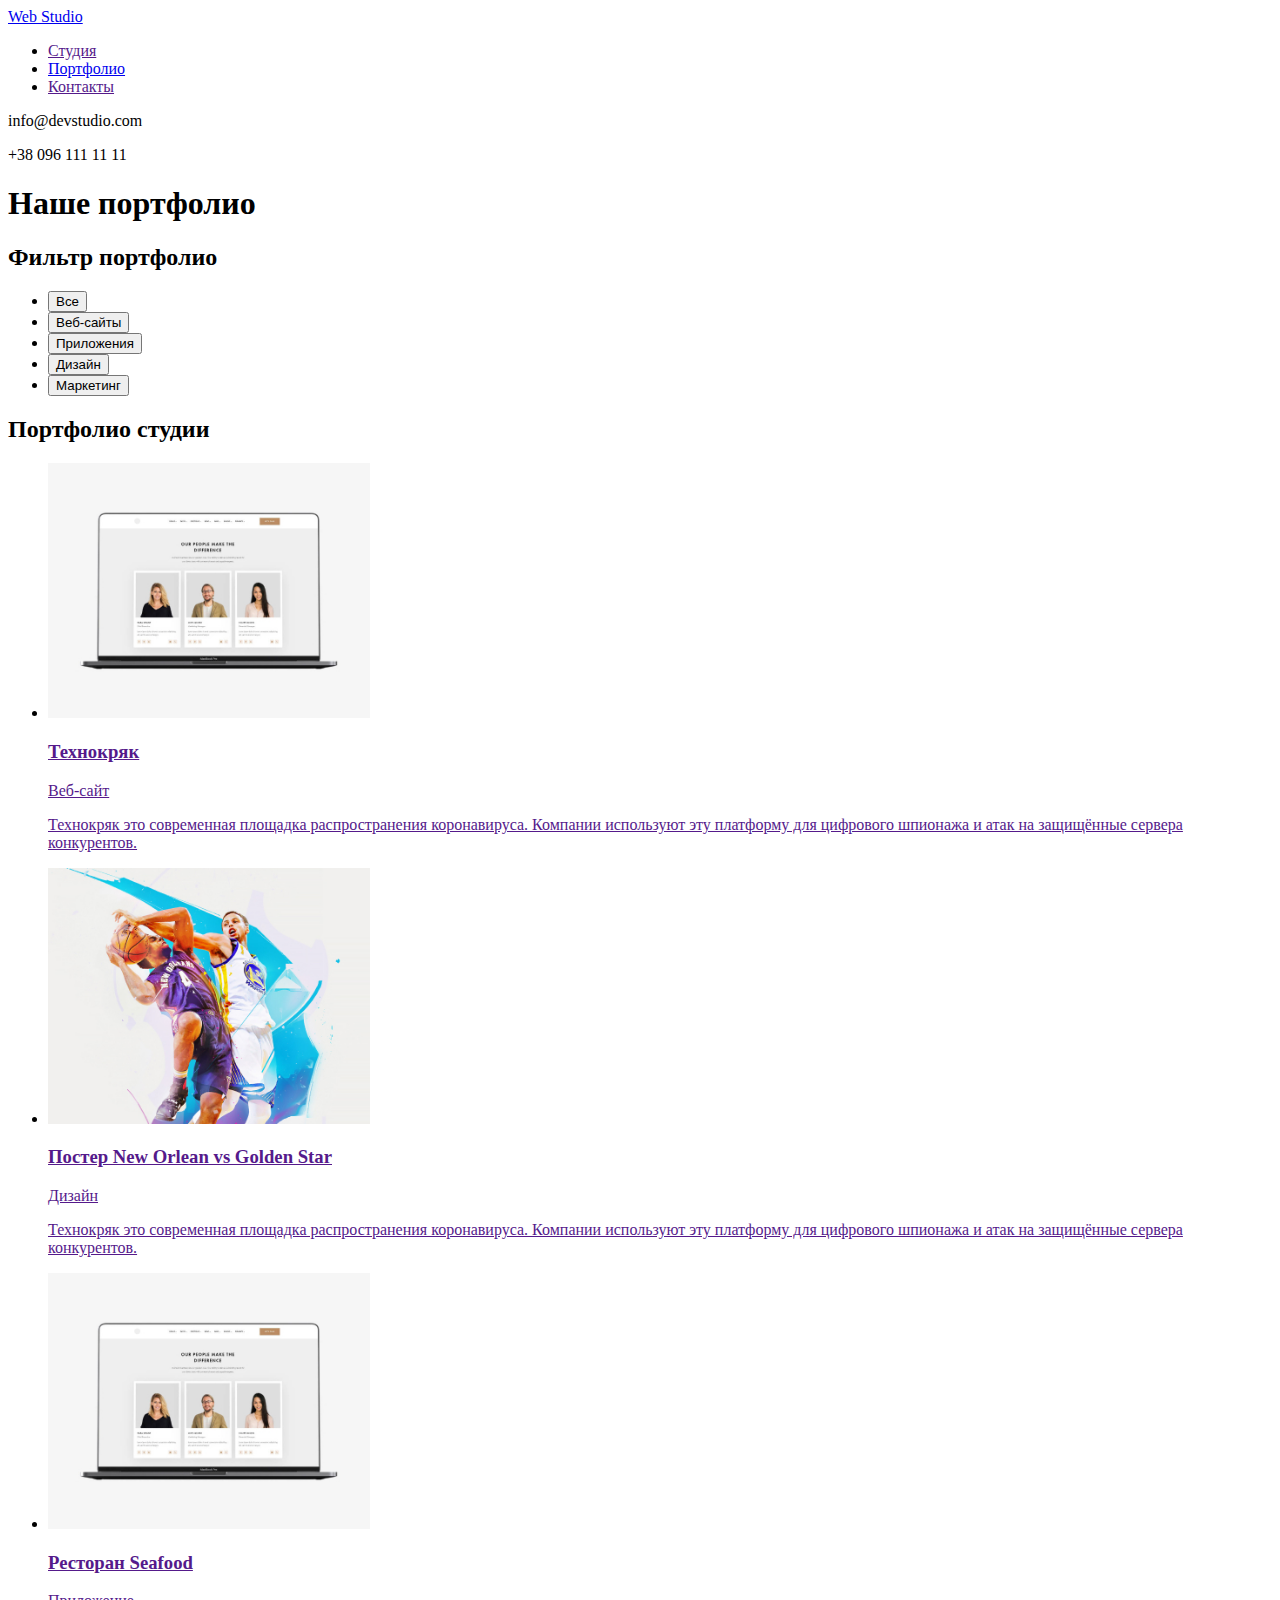
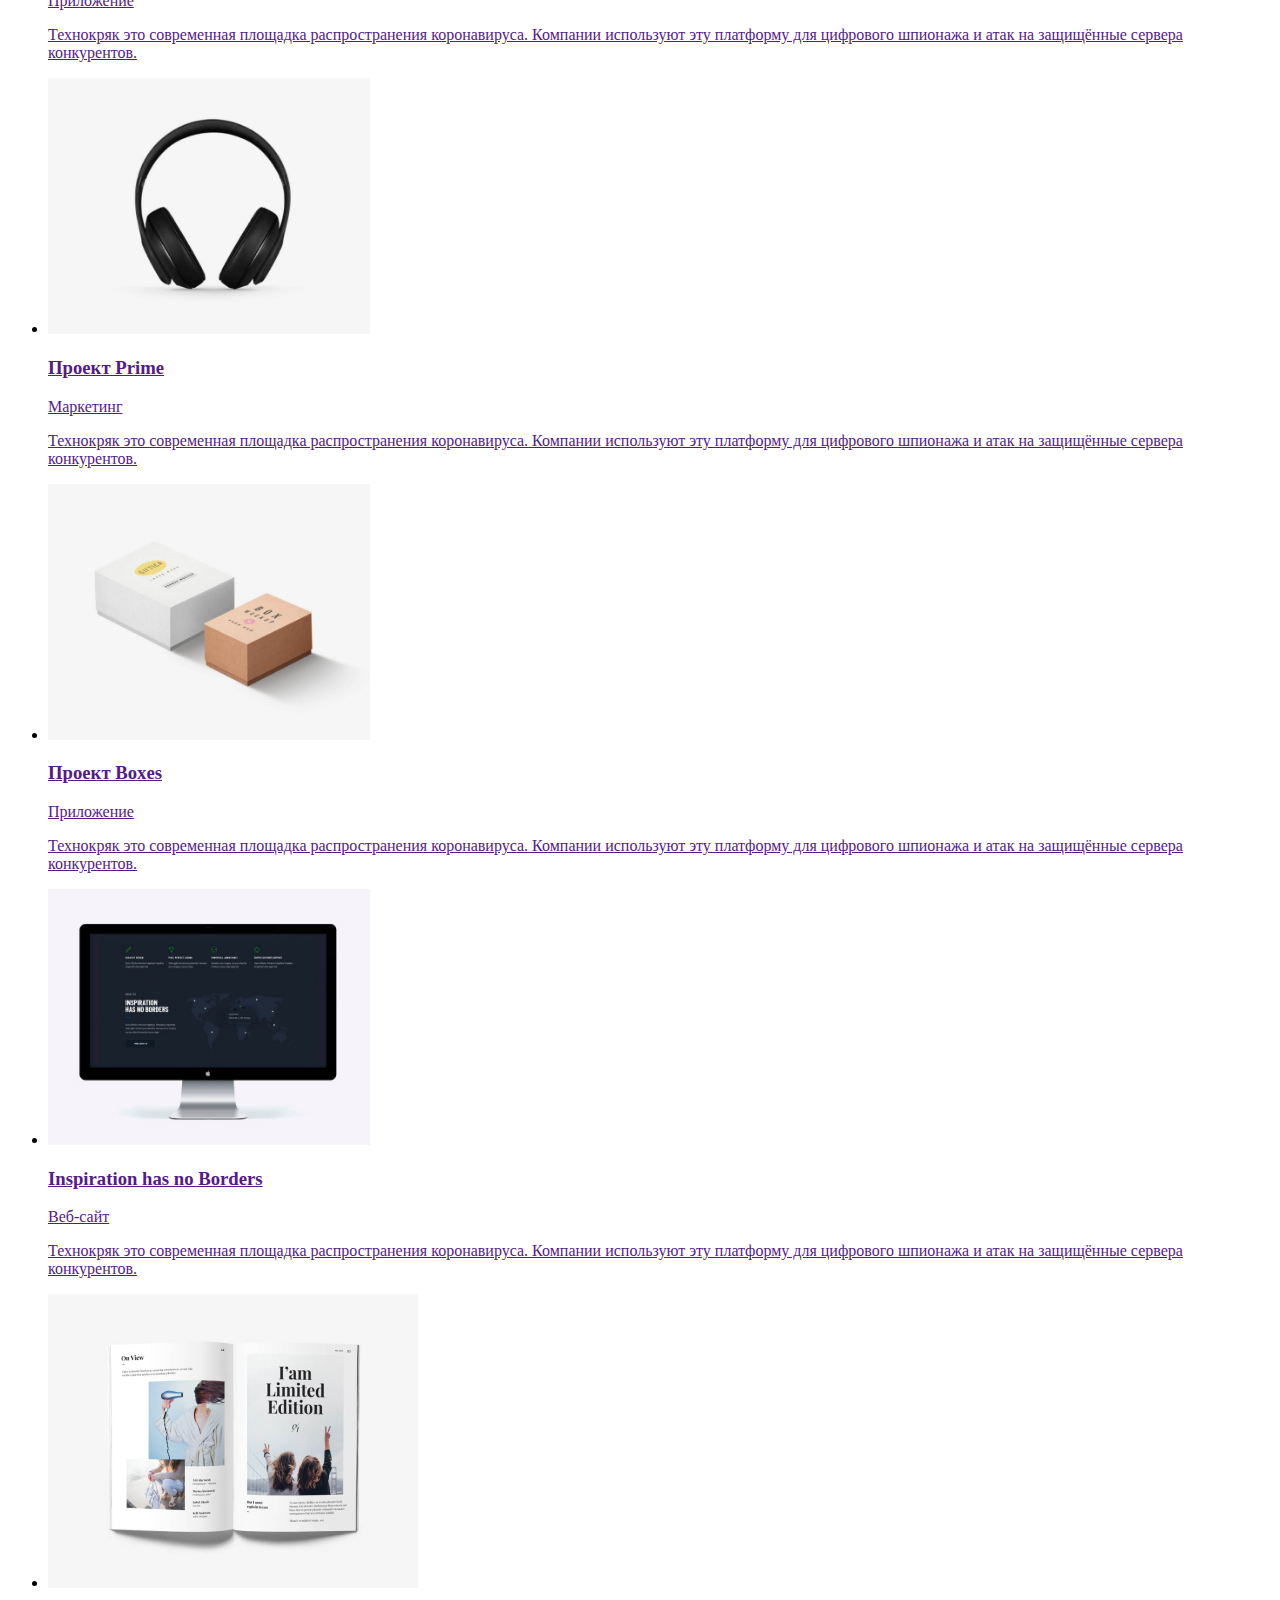
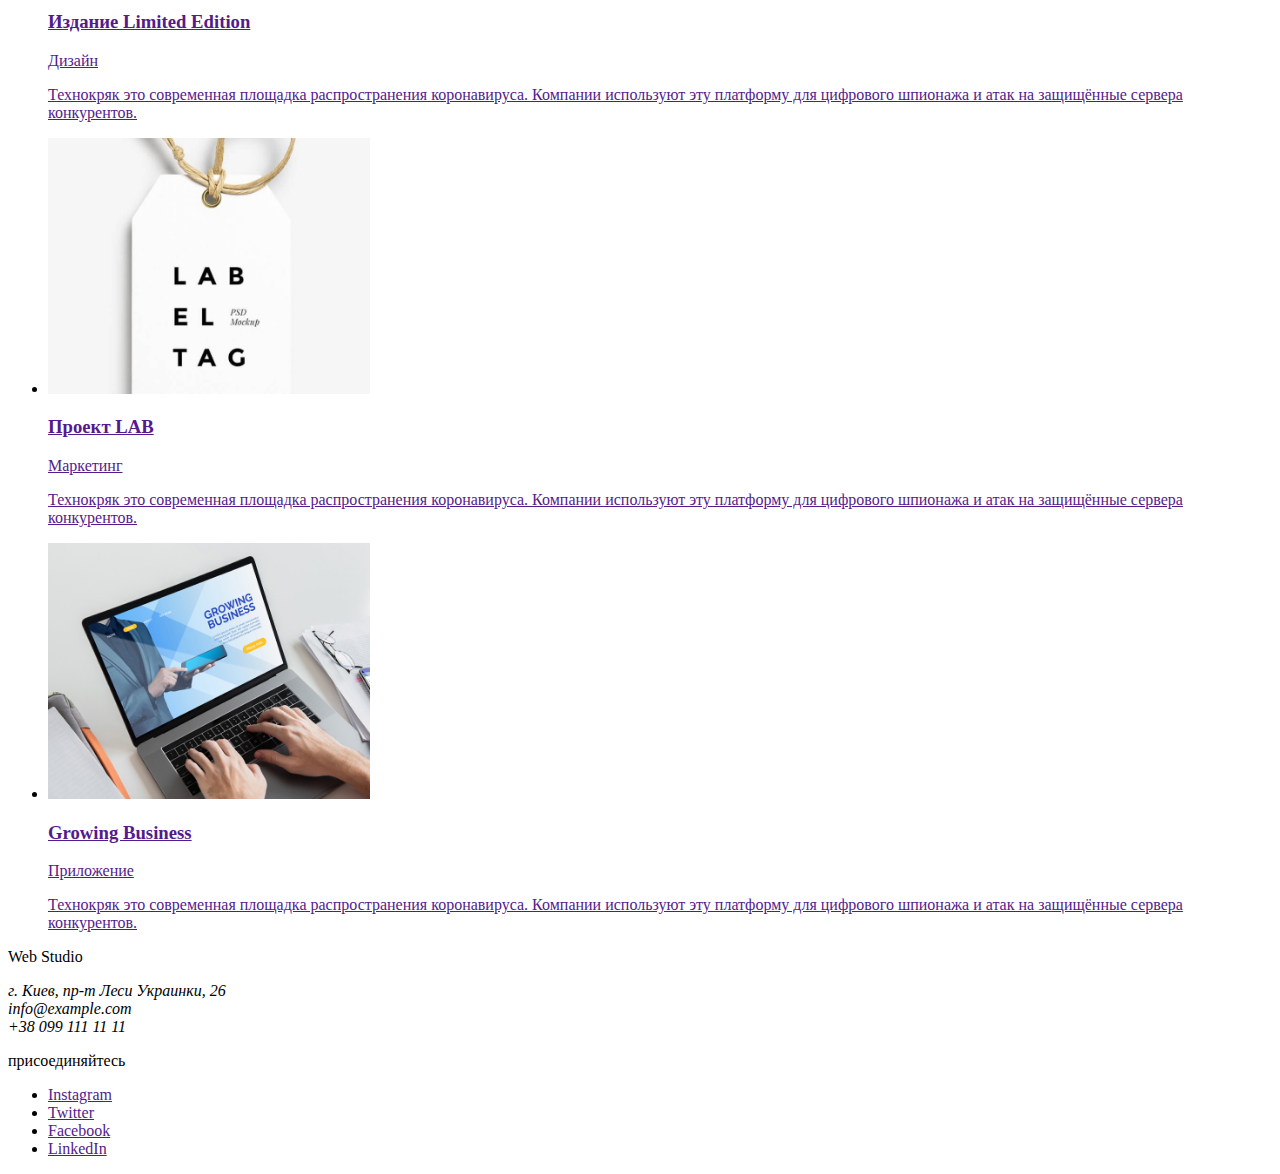
==== portfolio.html @ e7f3043f "копирует состояние дз1" ====
<!DOCTYPE html>
<html lang="ru">
  <head>
    <meta charset="UTF-8" />
    <meta name="viewport" content="width=device-width, initial-scale=1.0" />
    <title>Портфолио</title>
  </head>
  <body>
    <header>
      <nav>
        <a href="./index.html">Web Studio</a>
        <ul>
          <li><a href="">Студия</a></li>
          <li><a href="./portfolio.html">Портфолио</a></li>
          <li><a href="">Контакты</a></li>
        </ul>
      </nav>
      <p>info@devstudio.com</p>
      <p>+38 096 111 11 11</p>
    </header>
    <main>
      <h1>Наше портфолио</h1>
      <!-- Фильтр портфолио -->
      <section>
        <h2>Фильтр портфолио</h2>
        <ul>
          <li><button type="button">Все</button></li>
          <li><button type="button">Веб-сайты</button></li>
          <li><button type="button">Приложения</button></li>
          <li><button type="button">Дизайн</button></li>
          <li><button type="button">Маркетинг</button></li>
        </ul>
      </section>
      <!-- Примеры портфолио -->
      <section>
        <h2>Портфолио студии</h2>
        <ul>
          <li>
            <a href="">
              <img src="./images/crack.jpg" alt="Макбук" width="322" />
              <h3>Технокряк</h3>
              <p>Веб-сайт</p>
              <p>
                Технокряк это современная площадка распространения коронавируса.
                Компании используют эту платформу для цифрового шпионажа и атак
                на защищённые сервера конкурентов.
              </p>
            </a>
          </li>
          <li>
            <a href="">
              <img
                src="./images/new_orlean.jpg"
                alt="Постер New Orlean vs Golden Star"
                width="322"
              />
              <h3>Постер New Orlean vs Golden Star</h3>
              <p>Дизайн</p>
              <p>
                Технокряк это современная площадка распространения коронавируса.
                Компании используют эту платформу для цифрового шпионажа и атак
                на защищённые сервера конкурентов.
              </p></a
            >
          </li>
          <li>
            <a href="">
              <img
                src="./images/crack.jpg"
                alt="Логотип ресторана Seafood"
                width="322"
              />
              <h3>Ресторан Seafood</h3>
              <p>Приложение</p>
              <p>
                Технокряк это современная площадка распространения коронавируса.
                Компании используют эту платформу для цифрового шпионажа и атак
                на защищённые сервера конкурентов.
              </p>
            </a>
          </li>
          <li>
            <a href="">
              <img src="./images/prime.jpg" alt="Наушники" width="322" />
              <h3>Проект Prime</h3>
              <p>Маркетинг</p>
              <p>
                Технокряк это современная площадка распространения коронавируса.
                Компании используют эту платформу для цифрового шпионажа и атак
                на защищённые сервера конкурентов.
              </p>
            </a>
          </li>
          <li>
            <a href="">
              <img src="./images/boxes.jpg" alt="Коробки" width="322" />
              <h3>Проект Boxes</h3>
              <p>Приложение</p>
              <p>
                Технокряк это современная площадка распространения коронавируса.
                Компании используют эту платформу для цифрового шпионажа и атак
                на защищённые сервера конкурентов.
              </p>
            </a>
          </li>
          <li>
            <a href="">
              <img src="./images/design.jpg" alt="Мак" width="322" />
              <h3 lang="en">Inspiration has no Borders</h3>
              <p>Веб-сайт</p>
              <p>
                Технокряк это современная площадка распространения коронавируса.
                Компании используют эту платформу для цифрового шпионажа и атак
                на защищённые сервера конкурентов.
              </p>
            </a>
          </li>
          <li>
            <a href="">
              <img
                src="./images/limited.jpg"
                alt="Издание Limited Edition"
                width="370"
              />
              <h3>Издание Limited Edition</h3>
              <p>Дизайн</p>
              <p>
                Технокряк это современная площадка распространения коронавируса.
                Компании используют эту платформу для цифрового шпионажа и атак
                на защищённые сервера конкурентов.
              </p>
            </a>
          </li>
          <li>
            <a href="">
              <img
                src="./images/lab.jpg"
                alt="Логотип проекта LAB"
                width="322"
              />
              <h3>Проект LAB</h3>
              <p>Маркетинг</p>
              <p>
                Технокряк это современная площадка распространения коронавируса.
                Компании используют эту платформу для цифрового шпионажа и атак
                на защищённые сервера конкурентов.
              </p>
            </a>
          </li>
          <li>
            <a href="">
              <img
                src="./images/growing.jpg"
                alt="Человек печатает на ноутбуке"
                width="322"
              />
              <h3>Growing Business</h3>
              <p>Приложение</p>
              <p>
                Технокряк это современная площадка распространения коронавируса.
                Компании используют эту платформу для цифрового шпионажа и атак
                на защищённые сервера конкурентов.
              </p>
            </a>
          </li>
        </ul>
      </section>
    </main>
    <!-- Подвал -->
    <footer>
      <p>Web Studio</p>
      <address>
        <p>
          г. Киев, пр-т Леси Украинки, 26 <br />
          info@example.com <br />
          +38 099 111 11 11
        </p>
      </address>
      <div>
        <p>присоединяйтесь</p>
        <ul>
          <li><a href="" aria-label="Ссылка на Instagram">Instagram</a></li>
          <li><a href="" aria-label="Ссылка на Twitter">Twitter</a></li>
          <li><a href="" aria-label="Ссылка на Facebook">Facebook</a></li>
          <li><a href="" aria-label="Ссылка на LinkedIn">LinkedIn</a></li>
        </ul>
      </div>
    </footer>
  </body>
</html>
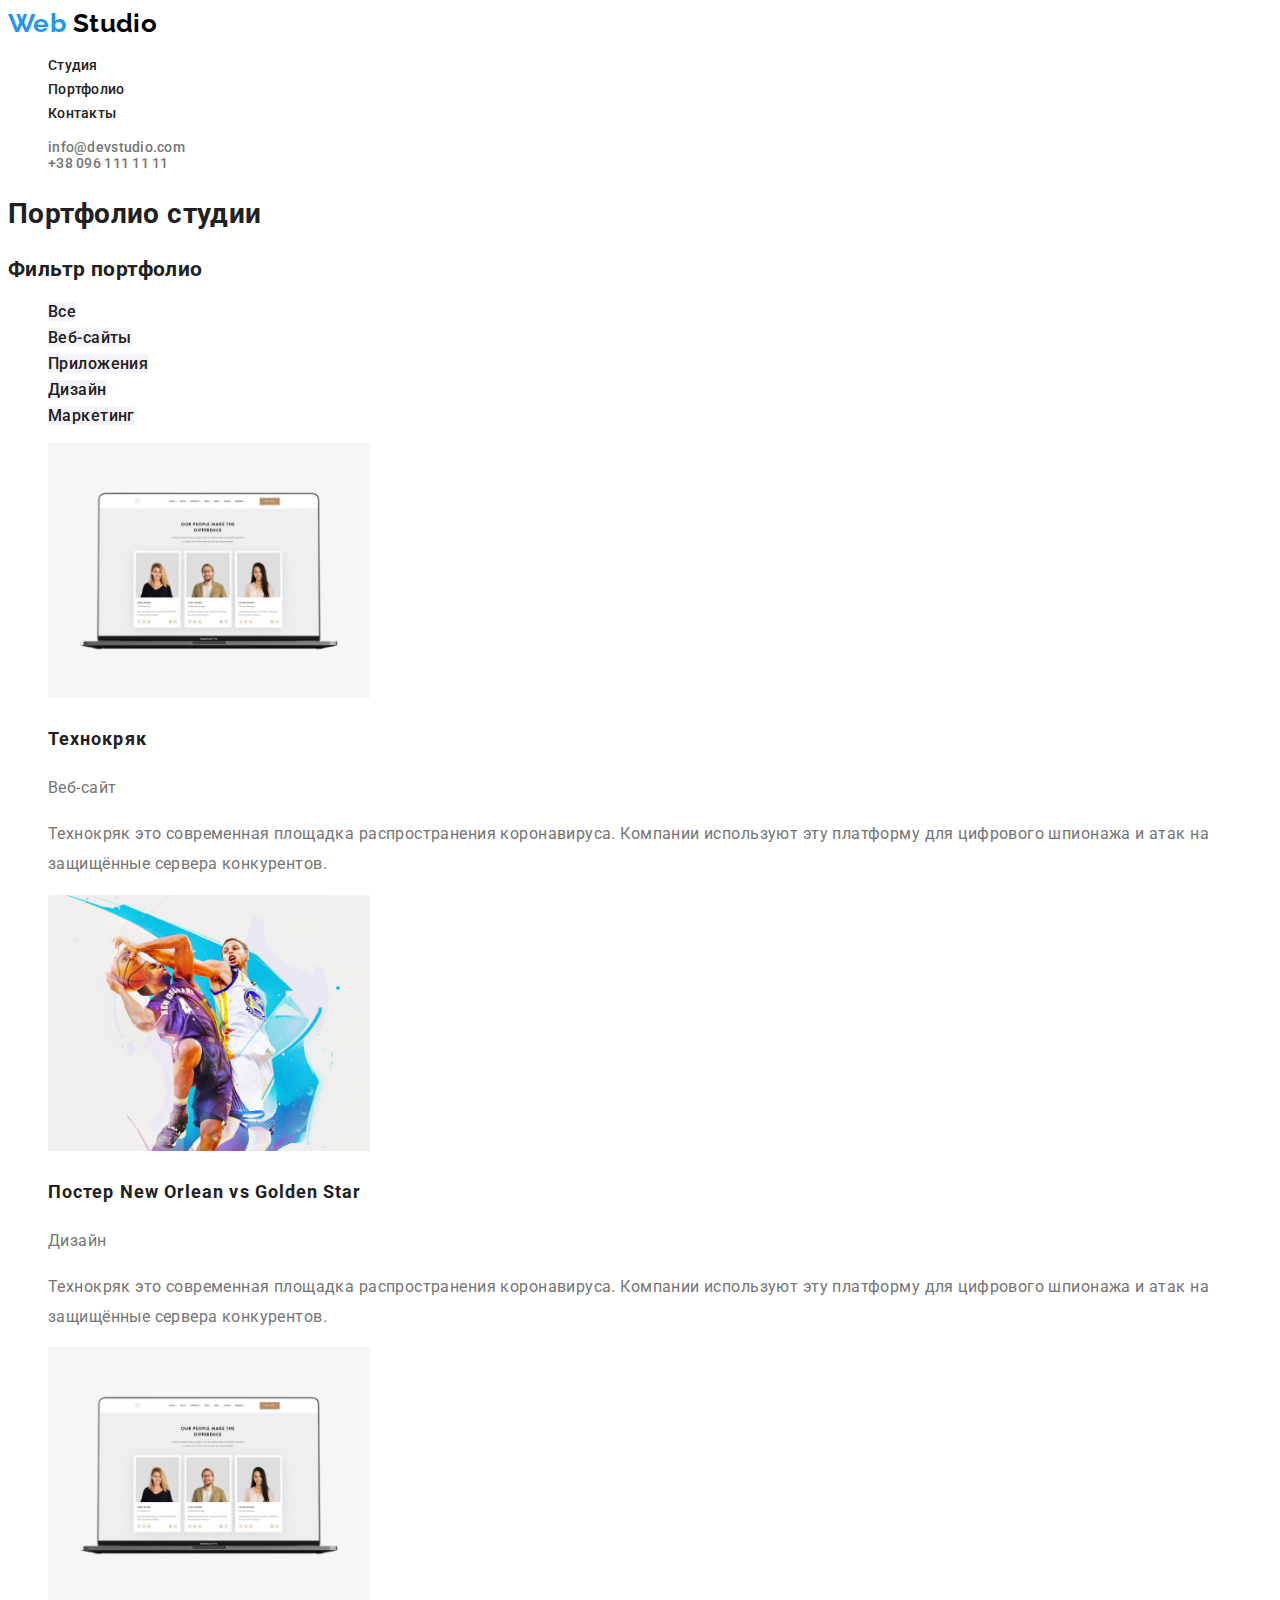
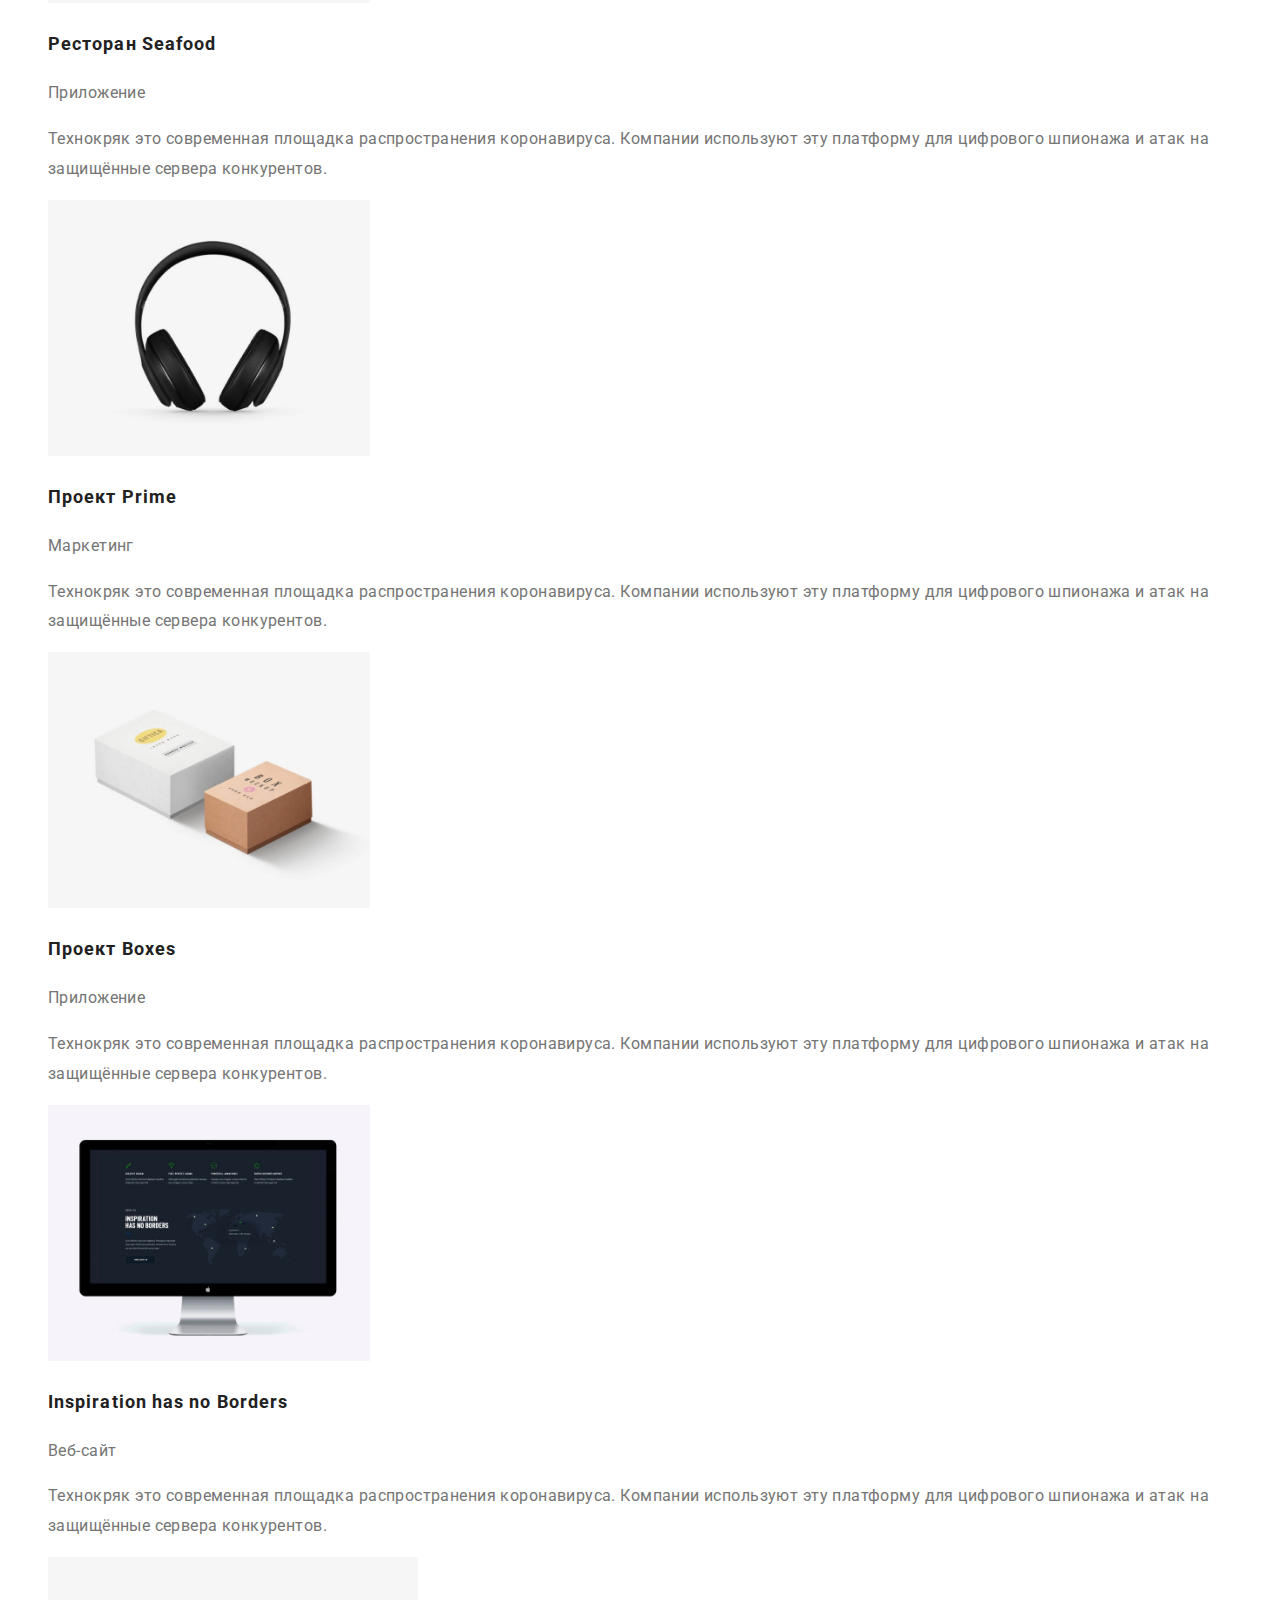
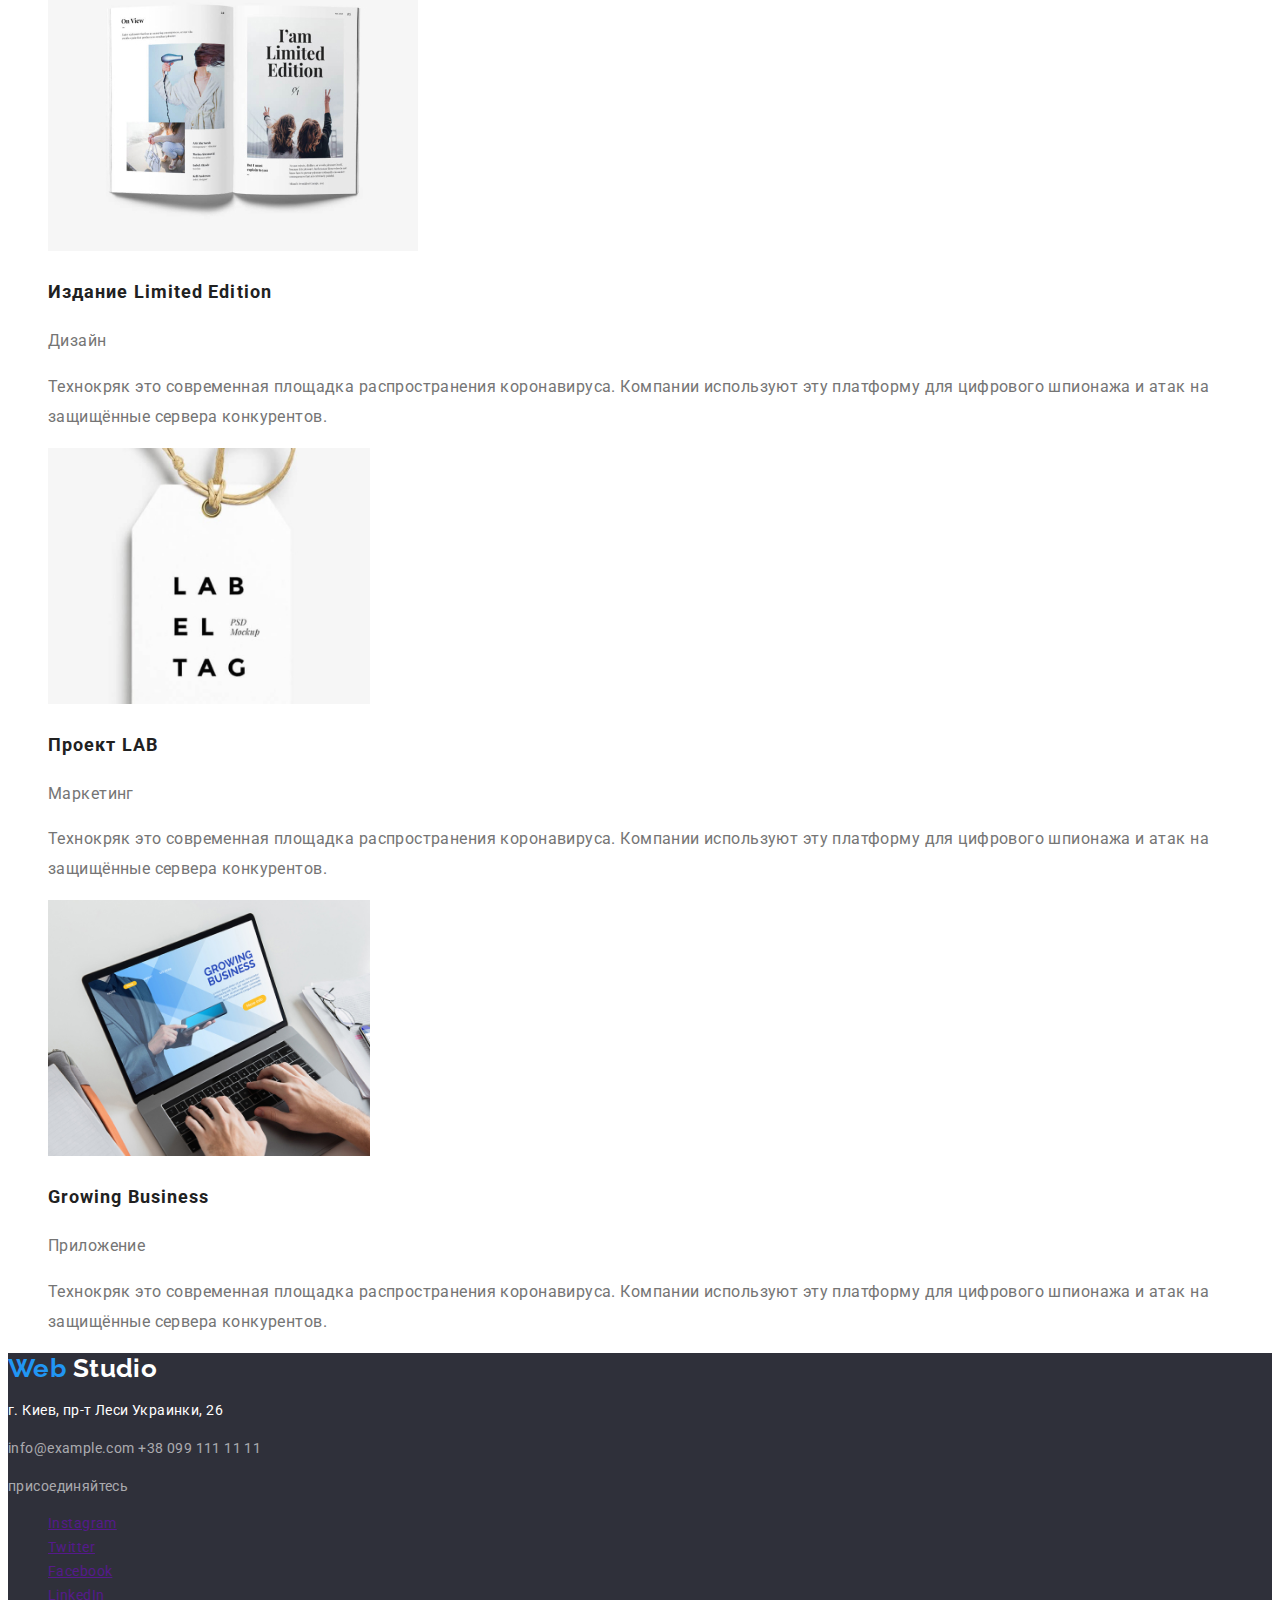
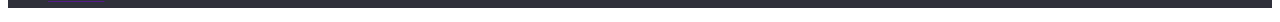
==== commit 59e666ba: "добавляет цвет и шрифты на страницу портфолио" ====
--- a/portfolio.html
+++ b/portfolio.html
@@ -1,190 +1,171 @@
 <!DOCTYPE html>
 <html lang="ru">
-  <head>
-    <meta charset="UTF-8" />
-    <meta name="viewport" content="width=device-width, initial-scale=1.0" />
-    <title>Портфолио</title>
-  </head>
-  <body>
-    <header>
-      <nav>
-        <a href="./index.html">Web Studio</a>
-        <ul>
-          <li><a href="">Студия</a></li>
-          <li><a href="./portfolio.html">Портфолио</a></li>
-          <li><a href="">Контакты</a></li>
-        </ul>
-      </nav>
-      <p>info@devstudio.com</p>
-      <p>+38 096 111 11 11</p>
-    </header>
-    <main>
-      <h1>Наше портфолио</h1>
-      <!-- Фильтр портфолио -->
-      <section>
-        <h2>Фильтр портфолио</h2>
-        <ul>
-          <li><button type="button">Все</button></li>
-          <li><button type="button">Веб-сайты</button></li>
-          <li><button type="button">Приложения</button></li>
-          <li><button type="button">Дизайн</button></li>
-          <li><button type="button">Маркетинг</button></li>
-        </ul>
-      </section>
-      <!-- Примеры портфолио -->
-      <section>
-        <h2>Портфолио студии</h2>
-        <ul>
-          <li>
-            <a href="">
-              <img src="./images/crack.jpg" alt="Макбук" width="322" />
-              <h3>Технокряк</h3>
-              <p>Веб-сайт</p>
-              <p>
-                Технокряк это современная площадка распространения коронавируса.
-                Компании используют эту платформу для цифрового шпионажа и атак
-                на защищённые сервера конкурентов.
-              </p>
-            </a>
-          </li>
-          <li>
-            <a href="">
-              <img
-                src="./images/new_orlean.jpg"
-                alt="Постер New Orlean vs Golden Star"
-                width="322"
-              />
-              <h3>Постер New Orlean vs Golden Star</h3>
-              <p>Дизайн</p>
-              <p>
-                Технокряк это современная площадка распространения коронавируса.
-                Компании используют эту платформу для цифрового шпионажа и атак
-                на защищённые сервера конкурентов.
-              </p></a
-            >
-          </li>
-          <li>
-            <a href="">
-              <img
-                src="./images/crack.jpg"
-                alt="Логотип ресторана Seafood"
-                width="322"
-              />
-              <h3>Ресторан Seafood</h3>
-              <p>Приложение</p>
-              <p>
-                Технокряк это современная площадка распространения коронавируса.
-                Компании используют эту платформу для цифрового шпионажа и атак
-                на защищённые сервера конкурентов.
-              </p>
-            </a>
-          </li>
-          <li>
-            <a href="">
-              <img src="./images/prime.jpg" alt="Наушники" width="322" />
-              <h3>Проект Prime</h3>
-              <p>Маркетинг</p>
-              <p>
-                Технокряк это современная площадка распространения коронавируса.
-                Компании используют эту платформу для цифрового шпионажа и атак
-                на защищённые сервера конкурентов.
-              </p>
-            </a>
-          </li>
-          <li>
-            <a href="">
-              <img src="./images/boxes.jpg" alt="Коробки" width="322" />
-              <h3>Проект Boxes</h3>
-              <p>Приложение</p>
-              <p>
-                Технокряк это современная площадка распространения коронавируса.
-                Компании используют эту платформу для цифрового шпионажа и атак
-                на защищённые сервера конкурентов.
-              </p>
-            </a>
-          </li>
-          <li>
-            <a href="">
-              <img src="./images/design.jpg" alt="Мак" width="322" />
-              <h3 lang="en">Inspiration has no Borders</h3>
-              <p>Веб-сайт</p>
-              <p>
-                Технокряк это современная площадка распространения коронавируса.
-                Компании используют эту платформу для цифрового шпионажа и атак
-                на защищённые сервера конкурентов.
-              </p>
-            </a>
-          </li>
-          <li>
-            <a href="">
-              <img
-                src="./images/limited.jpg"
-                alt="Издание Limited Edition"
-                width="370"
-              />
-              <h3>Издание Limited Edition</h3>
-              <p>Дизайн</p>
-              <p>
-                Технокряк это современная площадка распространения коронавируса.
-                Компании используют эту платформу для цифрового шпионажа и атак
-                на защищённые сервера конкурентов.
-              </p>
-            </a>
-          </li>
-          <li>
-            <a href="">
-              <img
-                src="./images/lab.jpg"
-                alt="Логотип проекта LAB"
-                width="322"
-              />
-              <h3>Проект LAB</h3>
-              <p>Маркетинг</p>
-              <p>
-                Технокряк это современная площадка распространения коронавируса.
-                Компании используют эту платформу для цифрового шпионажа и атак
-                на защищённые сервера конкурентов.
-              </p>
-            </a>
-          </li>
-          <li>
-            <a href="">
-              <img
-                src="./images/growing.jpg"
-                alt="Человек печатает на ноутбуке"
-                width="322"
-              />
-              <h3>Growing Business</h3>
-              <p>Приложение</p>
-              <p>
-                Технокряк это современная площадка распространения коронавируса.
-                Компании используют эту платформу для цифрового шпионажа и атак
-                на защищённые сервера конкурентов.
-              </p>
-            </a>
-          </li>
-        </ul>
-      </section>
-    </main>
-    <!-- Подвал -->
-    <footer>
-      <p>Web Studio</p>
-      <address>
-        <p>
-          г. Киев, пр-т Леси Украинки, 26 <br />
-          info@example.com <br />
-          +38 099 111 11 11
-        </p>
-      </address>
-      <div>
-        <p>присоединяйтесь</p>
-        <ul>
-          <li><a href="" aria-label="Ссылка на Instagram">Instagram</a></li>
-          <li><a href="" aria-label="Ссылка на Twitter">Twitter</a></li>
-          <li><a href="" aria-label="Ссылка на Facebook">Facebook</a></li>
-          <li><a href="" aria-label="Ссылка на LinkedIn">LinkedIn</a></li>
-        </ul>
-      </div>
-    </footer>
-  </body>
+	<head>
+		<meta charset="UTF-8" />
+		<meta name="viewport" content="width=device-width, initial-scale=1.0" />
+		<link
+			href="https://fonts.googleapis.com/css2?family=Raleway:wght@700&family=Roboto:wght@400;500;700;900&display=swap"
+			rel="stylesheet"
+		/>
+		<link rel="stylesheet" href="./styles/style.css" />
+		<title>Портфолио</title>
+	</head>
+	<body>
+		<header class="page-header">
+			<nav>
+				<a class="logo link" href="./index.html">
+					<span class="accent">Web</span>
+					Studio
+				</a>
+				<ul class="site-nav list">
+					<li><a class="link" href="">Студия</a></li>
+					<li><a class="link" href="./portfolio.html">Портфолио</a></li>
+					<li><a class="link" href="">Контакты</a></li>
+				</ul>
+			</nav>
+			<ul class="contacts-nav list">
+				<li>info@devstudio.com</li>
+				<li>+38 096 111 11 11</li>
+			</ul>
+		</header>
+		<main>
+			<h1>Портфолио студии</h1>
+			<!-- Фильтр портфолио -->
+			<section>
+				<h2>Фильтр портфолио</h2>
+				<ul class="nav-portfolio list">
+					<li><a class="link" href="">Все</a></li>
+					<li><a class="link" href="">Веб-сайты</a></li>
+					<li><a class="link" href="">Приложения</a></li>
+					<li><a class="link" href="">Дизайн</a></li>
+					<li><a class="link" href="">Маркетинг</a></li>
+				</ul>
+			</section>
+			<!-- Примеры портфолио -->
+			<section class="examples">
+				<ul class="list">
+					<li>
+						<a class="link" href="">
+							<img src="./images/crack.jpg" alt="Макбук" width="322" />
+							<h2>Технокряк</h2>
+							<p>Веб-сайт</p>
+							<p>
+								Технокряк это современная площадка распространения коронавируса. Компании используют эту платформу для
+								цифрового шпионажа и атак на защищённые сервера конкурентов.
+							</p>
+						</a>
+					</li>
+					<li>
+						<a class="link" href="">
+							<img src="./images/new_orlean.jpg" alt="Постер New Orlean vs Golden Star" width="322" />
+							<h2>Постер New Orlean vs Golden Star</h2>
+							<p>Дизайн</p>
+							<p>
+								Технокряк это современная площадка распространения коронавируса. Компании используют эту платформу для
+								цифрового шпионажа и атак на защищённые сервера конкурентов.
+							</p>
+						</a>
+					</li>
+					<li>
+						<a class="link" href="">
+							<img src="./images/crack.jpg" alt="Логотип ресторана Seafood" width="322" />
+							<h2>Ресторан Seafood</h2>
+							<p>Приложение</p>
+							<p>
+								Технокряк это современная площадка распространения коронавируса. Компании используют эту платформу для
+								цифрового шпионажа и атак на защищённые сервера конкурентов.
+							</p>
+						</a>
+					</li>
+					<li>
+						<a class="link" href="">
+							<img src="./images/prime.jpg" alt="Наушники" width="322" />
+							<h2>Проект Prime</h2>
+							<p>Маркетинг</p>
+							<p>
+								Технокряк это современная площадка распространения коронавируса. Компании используют эту платформу для
+								цифрового шпионажа и атак на защищённые сервера конкурентов.
+							</p>
+						</a>
+					</li>
+					<li>
+						<a class="link" href="">
+							<img src="./images/boxes.jpg" alt="Коробки" width="322" />
+							<h2>Проект Boxes</h2>
+							<p>Приложение</p>
+							<p>
+								Технокряк это современная площадка распространения коронавируса. Компании используют эту платформу для
+								цифрового шпионажа и атак на защищённые сервера конкурентов.
+							</p>
+						</a>
+					</li>
+					<li>
+						<a class="link" href="">
+							<img src="./images/design.jpg" alt="Мак" width="322" />
+							<h2 lang="en">Inspiration has no Borders</h2>
+							<p>Веб-сайт</p>
+							<p>
+								Технокряк это современная площадка распространения коронавируса. Компании используют эту платформу для
+								цифрового шпионажа и атак на защищённые сервера конкурентов.
+							</p>
+						</a>
+					</li>
+					<li>
+						<a class="link" href="">
+							<img src="./images/limited.jpg" alt="Издание Limited Edition" width="370" />
+							<h2>Издание Limited Edition</h2>
+							<p>Дизайн</p>
+							<p>
+								Технокряк это современная площадка распространения коронавируса. Компании используют эту платформу для
+								цифрового шпионажа и атак на защищённые сервера конкурентов.
+							</p>
+						</a>
+					</li>
+					<li>
+						<a class="link" href="">
+							<img src="./images/lab.jpg" alt="Логотип проекта LAB" width="322" />
+							<h2>Проект LAB</h2>
+							<p>Маркетинг</p>
+							<p>
+								Технокряк это современная площадка распространения коронавируса. Компании используют эту платформу для
+								цифрового шпионажа и атак на защищённые сервера конкурентов.
+							</p>
+						</a>
+					</li>
+					<li>
+						<a class="link" href="">
+							<img src="./images/growing.jpg" alt="Человек печатает на ноутбуке" width="322" />
+							<h2>Growing Business</h2>
+							<p>Приложение</p>
+							<p>
+								Технокряк это современная площадка распространения коронавируса. Компании используют эту платформу для
+								цифрового шпионажа и атак на защищённые сервера конкурентов.
+							</p>
+						</a>
+					</li>
+				</ul>
+			</section>
+		</main>
+		<!-- Подвал -->
+		<footer class="footer">
+			<a class="logo link" href="./index.html">
+				<span class="accent">Web</span>
+				Studio
+			</a>
+			<address class="contacts">
+				<p class="contacts-street">г. Киев, пр-т Леси Украинки, 26</p>
+				<a class="link" href="mailto:info@example.com">info@example.com</a>
+				<a class="link" href="tel:+380991111111">+38 099 111 11 11</a>
+			</address>
+			<div>
+				<p>присоединяйтесь</p>
+				<ul class="list">
+					<li><a href="" aria-label="Ссылка на Instagram">Instagram</a></li>
+					<li><a href="" aria-label="Ссылка на Twitter">Twitter</a></li>
+					<li><a href="" aria-label="Ссылка на Facebook">Facebook</a></li>
+					<li><a href="" aria-label="Ссылка на LinkedIn">LinkedIn</a></li>
+				</ul>
+			</div>
+		</footer>
+	</body>
 </html>
--- a/styles/style.css
+++ b/styles/style.css
@@ -0,0 +1,173 @@
+:root {
+	--title-text-color: #212121;
+	--primary-text-color: #757575;
+	--secondary-text-color: #ffffff;
+	--assent-color: #2196f3;
+	--logo-color: #000000;
+	--primary-bg-color: #ffffff;
+	--secondary-bg-color: #f5f4fa;
+	--footer-bg-color: #2f303a;
+}
+
+body {
+	color: var(--primary-text-color);
+	background-color: var(--primary-bg-color);
+
+	font-family: "Roboto", sans-serif;
+	font-size: 14px;
+	font-weight: 400;
+	line-height: 1.71;
+	letter-spacing: 0.03em;
+}
+
+h1,
+h2,
+h3,
+h4,
+h5,
+h6 {
+	color: var(--title-text-color);
+}
+
+h2 {
+	line-height: 1.16;
+}
+
+h3 {
+	line-height: 1.18;
+}
+
+.accent {
+	color: var(--assent-color);
+}
+
+.link {
+	text-decoration: none;
+}
+
+.list {
+	list-style: none;
+}
+
+/*             Header              */
+
+.logo {
+	color: var(--logo-color);
+
+	font-family: Raleway;
+	font-weight: 700;
+	font-size: 26px;
+	line-height: 1.19;
+}
+
+.site-nav .link {
+	color: var(--title-text-color);
+
+	font-weight: 500;
+	line-height: 1.14;
+	letter-spacing: 0.02em;
+	text-decoration: none;
+}
+
+.contacts-nav {
+	color: var(--primary-text-color);
+
+	font-weight: 500;
+	line-height: 1.14;
+	letter-spacing: 0.02em;
+	text-decoration: none;
+}
+
+.site-nav .link:hover,
+.site-nav .link:focus,
+.contacts-nav li:hover,
+.contacts-nav li:focus {
+	color: var(--assent-color);
+}
+
+/*             Hero              */
+
+.hero-title {
+	color: var(--secondary-text-color);
+
+	font-weight: 900;
+	font-size: 44px;
+	line-height: 1.36;
+	letter-spacing: 0.06em;
+	text-transform: uppercase;
+}
+
+.hero-btn {
+	color: var(--secondary-text-color);
+
+	font-weight: 700;
+	font-size: 16px;
+	line-height: 1.87;
+	letter-spacing: 0.06em;
+}
+
+/*             Team              */
+
+.team {
+	background-color: var(--secondary-bg-color);
+
+	font-size: 16px;
+}
+
+/*             Footer              */
+
+.footer {
+	color: rgba(255, 255, 255, 0.6);
+	background-color: var(--footer-bg-color);
+}
+
+.footer .logo {
+	color: var(--secondary-text-color);
+}
+
+.contacts-street {
+	color: var(--secondary-text-color);
+
+	font-style: normal;
+}
+
+.contacts .link {
+	color: rgba(255, 255, 255, 0.6);
+
+	font-style: normal;
+}
+
+/*      Фильтр портфолио      */
+
+.nav-portfolio .link {
+	color: var(--title-text-color);
+	background-color: var(--secondary-bg-color);
+
+	font-weight: 500;
+	font-size: 16px;
+	line-height: 1.62;
+}
+
+.nav-portfolio .link:hover,
+.nav-portfolio .link:focus {
+	color: var(--primary-bg-color);
+	background-color: var(--assent-color);
+}
+
+/*          Примері работа       */
+
+.examples h2 {
+	color: var(--title-text-color);
+
+	font-weight: 700;
+	font-size: 18px;
+	line-height: 2;
+	letter-spacing: 0.06em;
+}
+
+.examples p {
+	color: var(--primary-text-color);
+
+	font-size: 16px;
+	line-height: 1.87;
+}
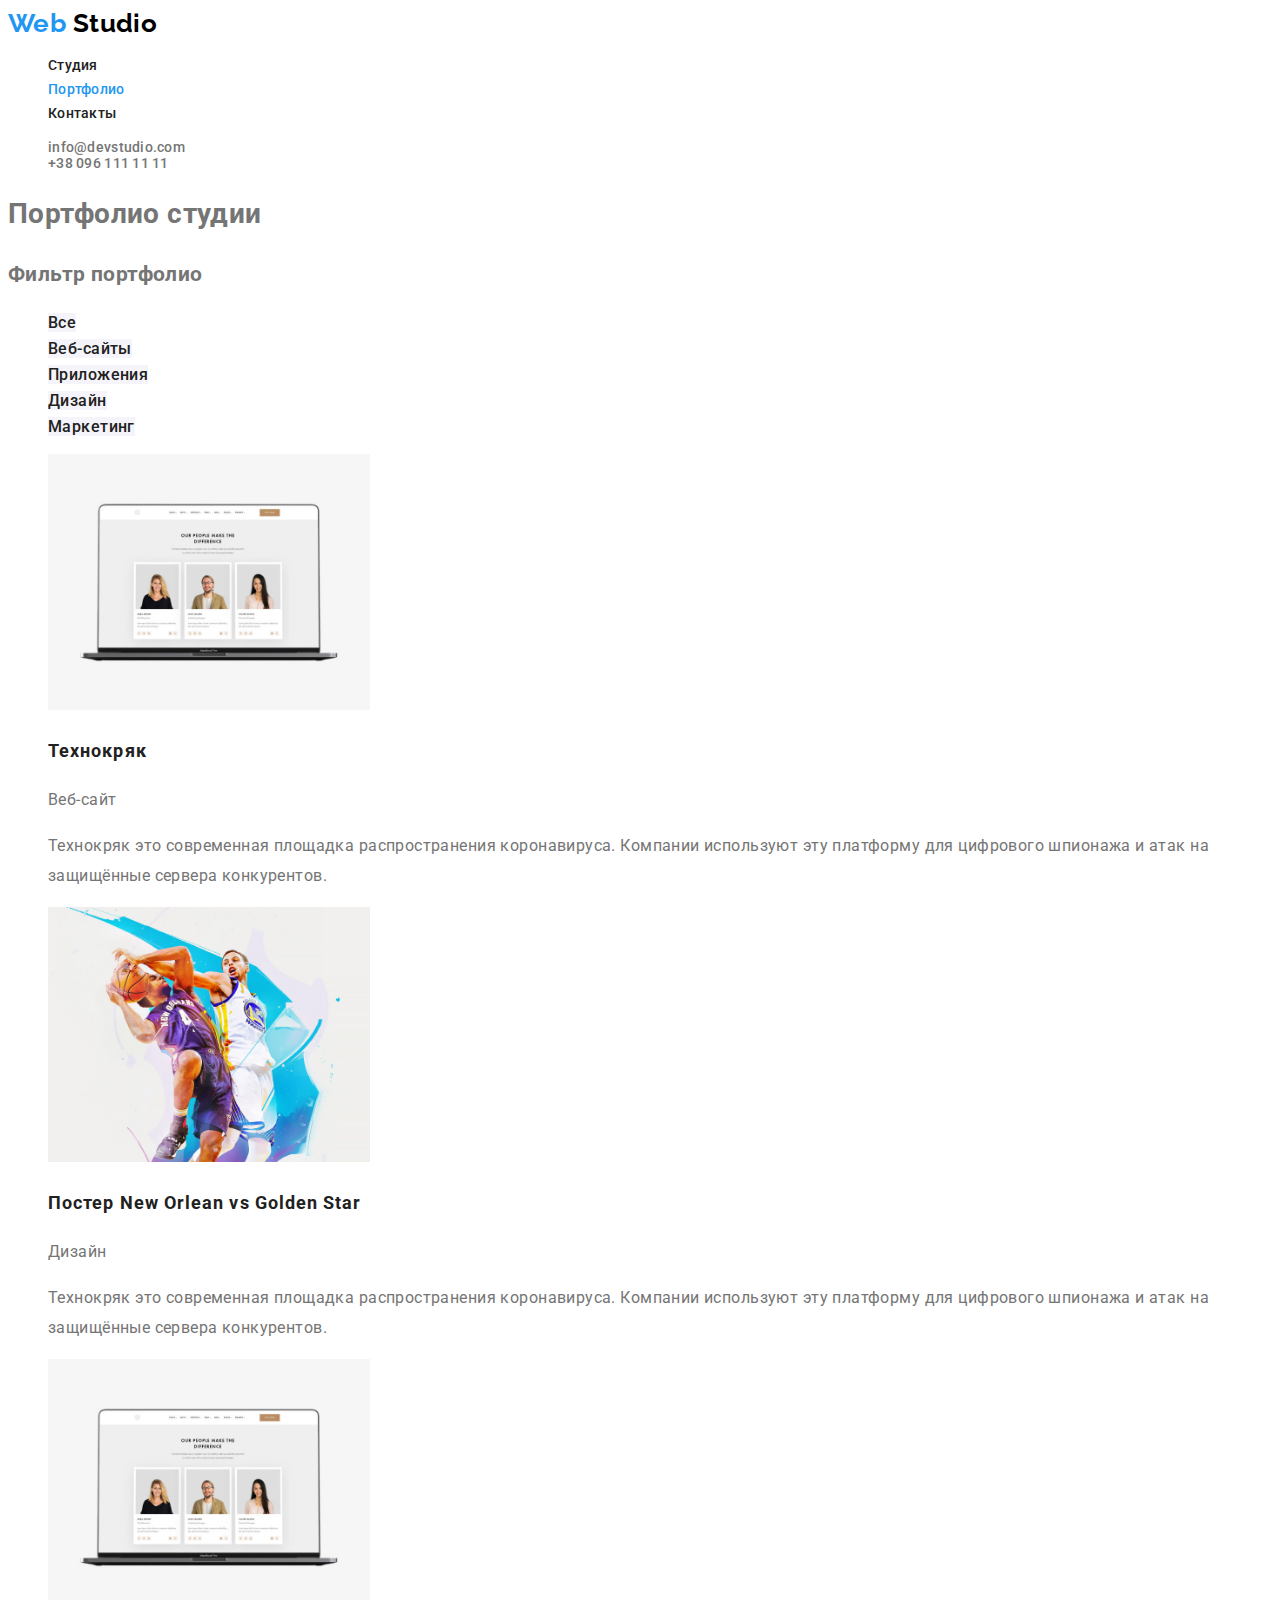
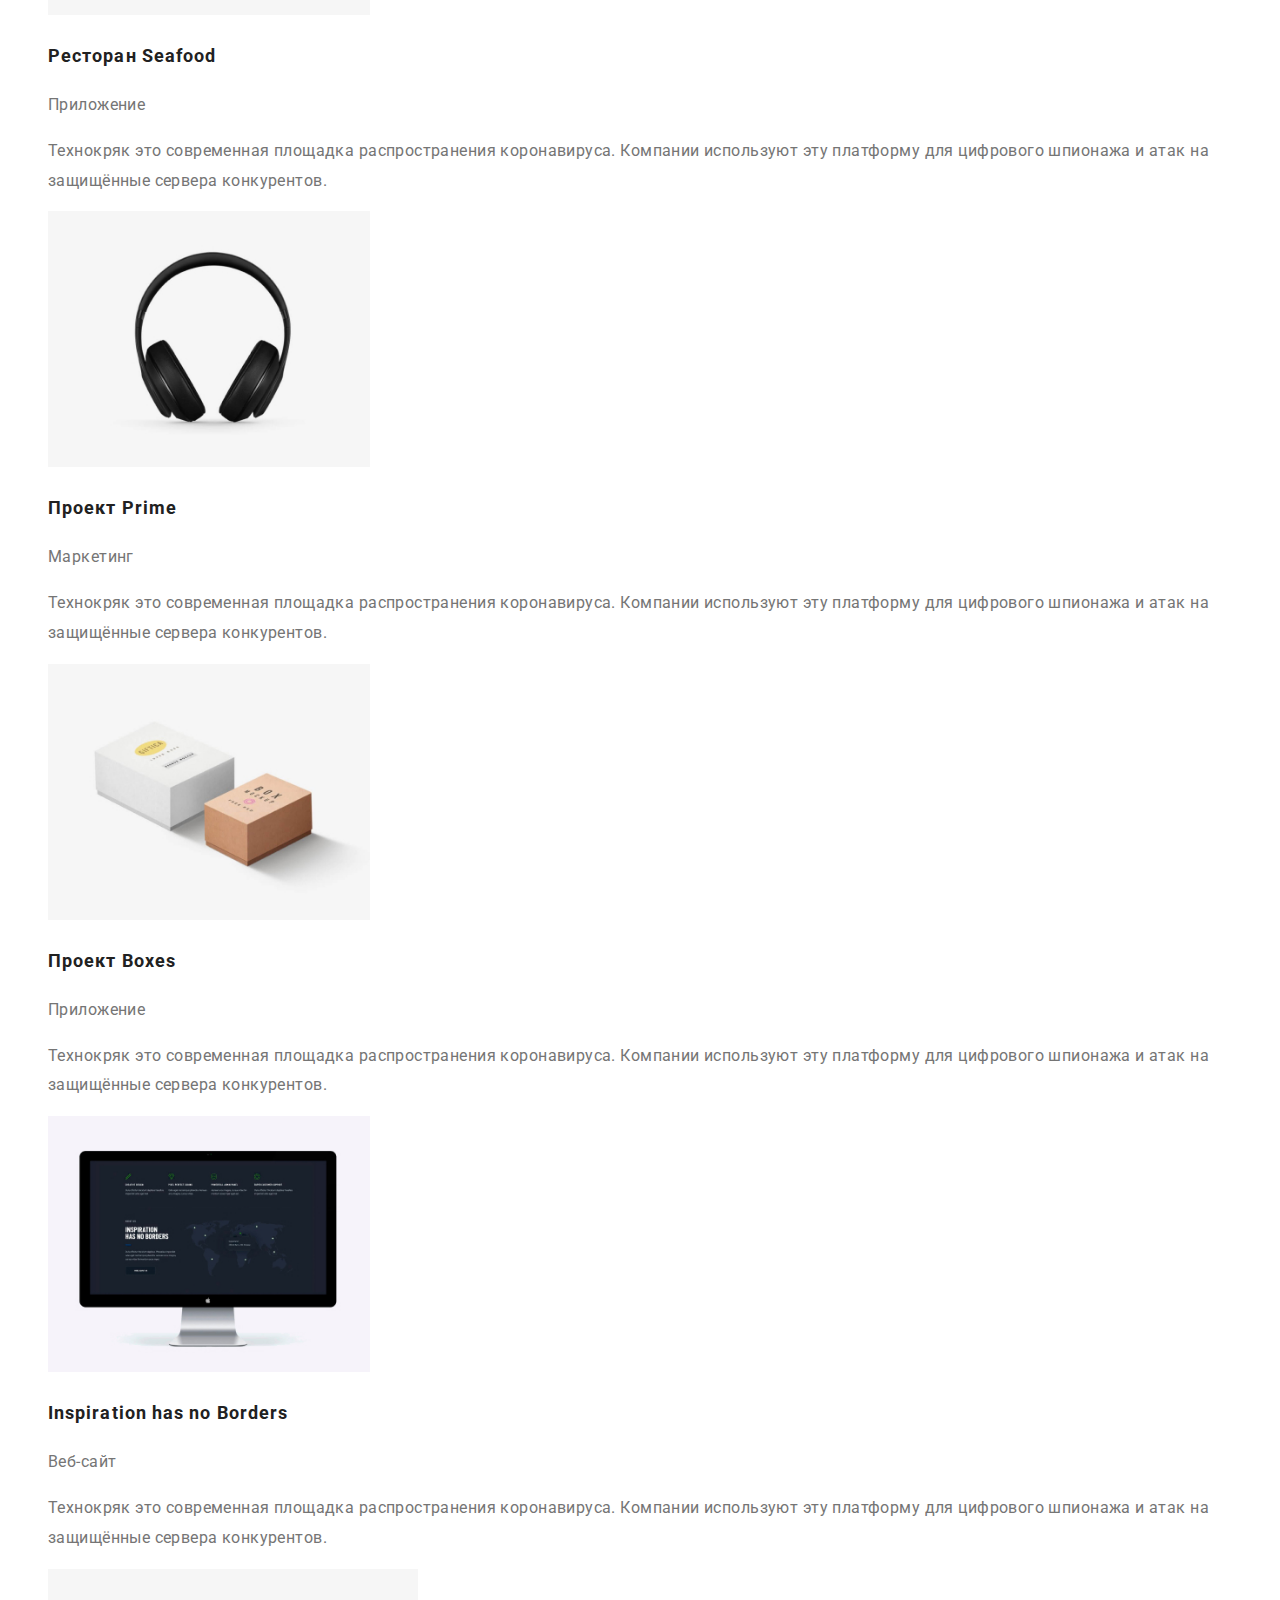
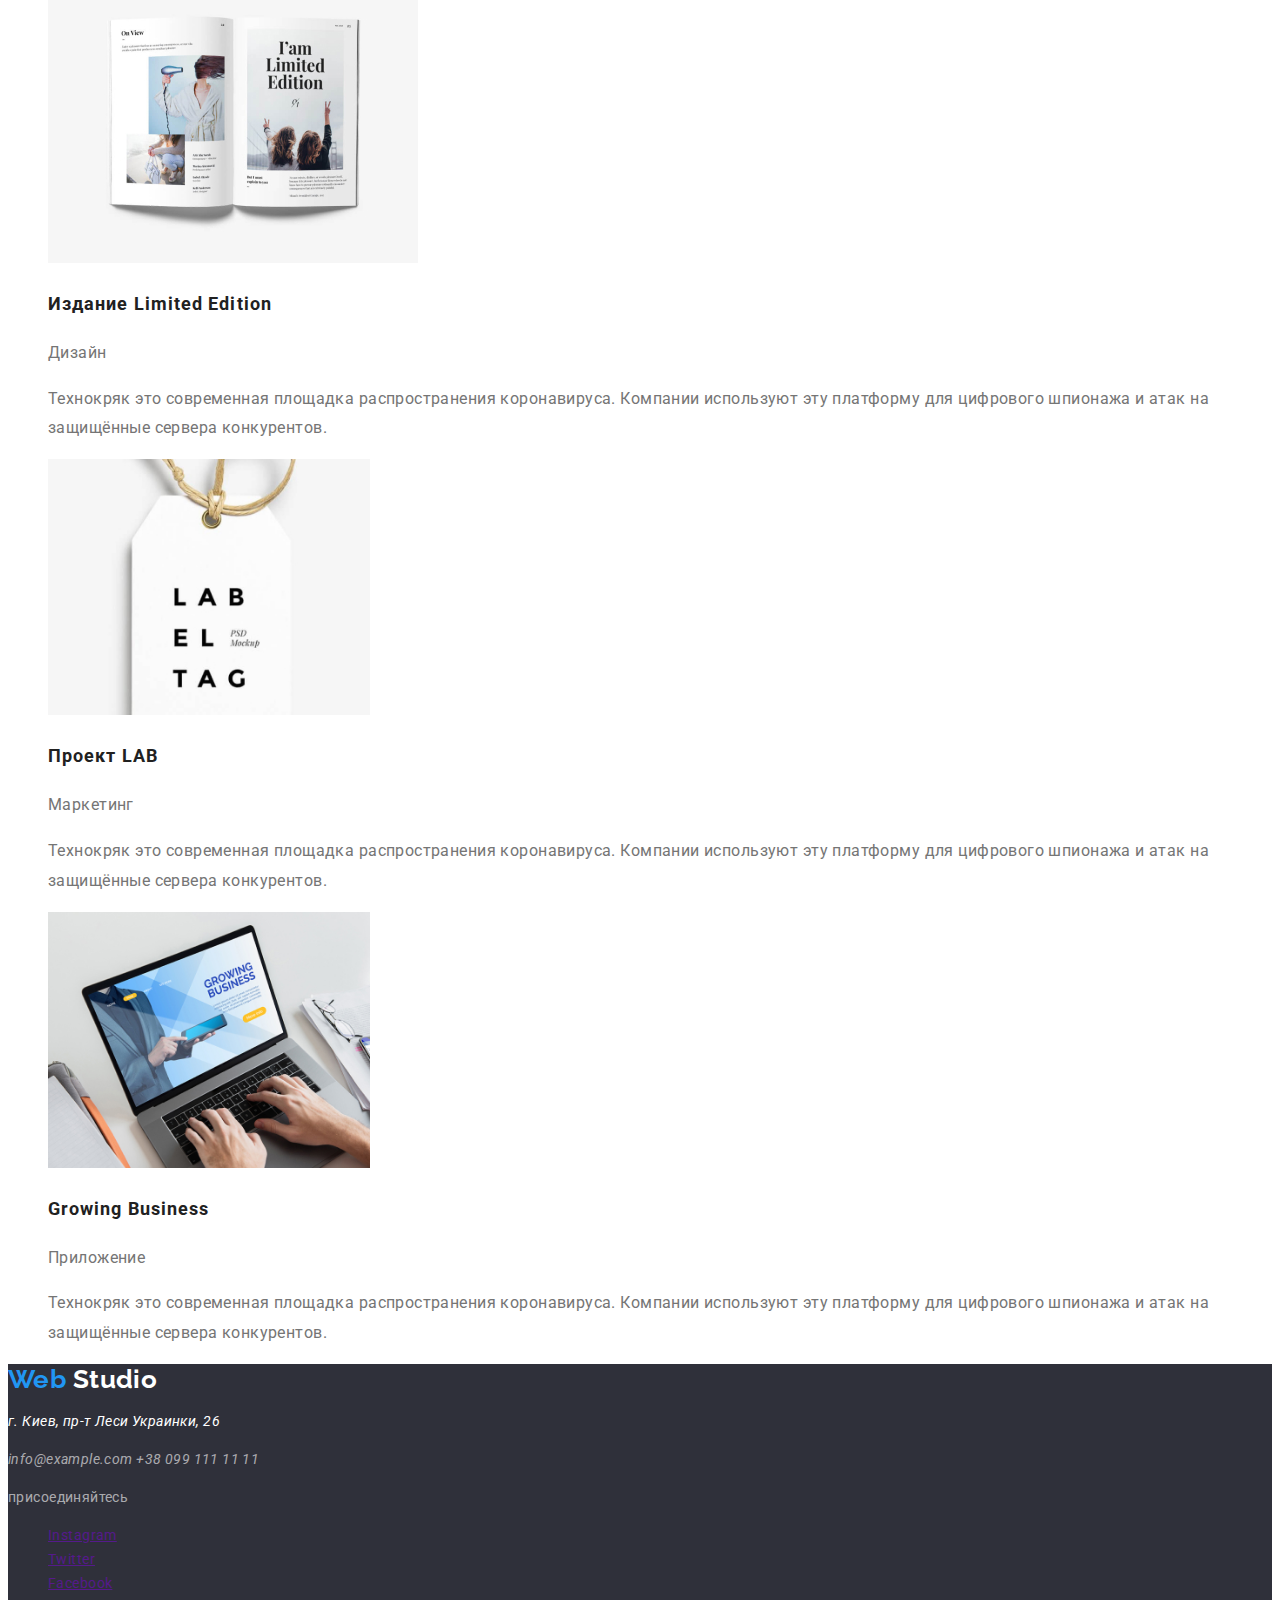
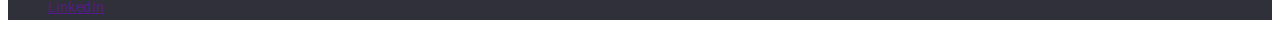
==== commit bd260940: "добавляет цвет и тексты в порфолио" ====
--- a/portfolio.html
+++ b/portfolio.html
@@ -18,8 +18,8 @@
 					Studio
 				</a>
 				<ul class="site-nav list">
-					<li><a class="link" href="">Студия</a></li>
-					<li><a class="link" href="./portfolio.html">Портфолио</a></li>
+					<li><a class="link" href="./index.html">Студия</a></li>
+					<li><a class="link accent" href="./portfolio.html">Портфолио</a></li>
 					<li><a class="link" href="">Контакты</a></li>
 				</ul>
 			</nav>
@@ -47,7 +47,7 @@
 					<li>
 						<a class="link" href="">
 							<img src="./images/crack.jpg" alt="Макбук" width="322" />
-							<h2>Технокряк</h2>
+							<h2 class="examples-title">Технокряк</h2>
 							<p>Веб-сайт</p>
 							<p>
 								Технокряк это современная площадка распространения коронавируса. Компании используют эту платформу для
@@ -58,7 +58,7 @@
 					<li>
 						<a class="link" href="">
 							<img src="./images/new_orlean.jpg" alt="Постер New Orlean vs Golden Star" width="322" />
-							<h2>Постер New Orlean vs Golden Star</h2>
+							<h2 class="examples-title">Постер New Orlean vs Golden Star</h2>
 							<p>Дизайн</p>
 							<p>
 								Технокряк это современная площадка распространения коронавируса. Компании используют эту платформу для
@@ -69,7 +69,7 @@
 					<li>
 						<a class="link" href="">
 							<img src="./images/crack.jpg" alt="Логотип ресторана Seafood" width="322" />
-							<h2>Ресторан Seafood</h2>
+							<h2 class="examples-title">Ресторан Seafood</h2>
 							<p>Приложение</p>
 							<p>
 								Технокряк это современная площадка распространения коронавируса. Компании используют эту платформу для
@@ -80,7 +80,7 @@
 					<li>
 						<a class="link" href="">
 							<img src="./images/prime.jpg" alt="Наушники" width="322" />
-							<h2>Проект Prime</h2>
+							<h2 class="examples-title">Проект Prime</h2>
 							<p>Маркетинг</p>
 							<p>
 								Технокряк это современная площадка распространения коронавируса. Компании используют эту платформу для
@@ -91,7 +91,7 @@
 					<li>
 						<a class="link" href="">
 							<img src="./images/boxes.jpg" alt="Коробки" width="322" />
-							<h2>Проект Boxes</h2>
+							<h2 class="examples-title">Проект Boxes</h2>
 							<p>Приложение</p>
 							<p>
 								Технокряк это современная площадка распространения коронавируса. Компании используют эту платформу для
@@ -102,7 +102,7 @@
 					<li>
 						<a class="link" href="">
 							<img src="./images/design.jpg" alt="Мак" width="322" />
-							<h2 lang="en">Inspiration has no Borders</h2>
+							<h2 class="examples-title" lang="en">Inspiration has no Borders</h2>
 							<p>Веб-сайт</p>
 							<p>
 								Технокряк это современная площадка распространения коронавируса. Компании используют эту платформу для
@@ -113,7 +113,7 @@
 					<li>
 						<a class="link" href="">
 							<img src="./images/limited.jpg" alt="Издание Limited Edition" width="370" />
-							<h2>Издание Limited Edition</h2>
+							<h2 class="examples-title">Издание Limited Edition</h2>
 							<p>Дизайн</p>
 							<p>
 								Технокряк это современная площадка распространения коронавируса. Компании используют эту платформу для
@@ -124,7 +124,7 @@
 					<li>
 						<a class="link" href="">
 							<img src="./images/lab.jpg" alt="Логотип проекта LAB" width="322" />
-							<h2>Проект LAB</h2>
+							<h2 class="examples-title">Проект LAB</h2>
 							<p>Маркетинг</p>
 							<p>
 								Технокряк это современная площадка распространения коронавируса. Компании используют эту платформу для
@@ -135,7 +135,7 @@
 					<li>
 						<a class="link" href="">
 							<img src="./images/growing.jpg" alt="Человек печатает на ноутбуке" width="322" />
-							<h2>Growing Business</h2>
+							<h2 class="examples-title">Growing Business</h2>
 							<p>Приложение</p>
 							<p>
 								Технокряк это современная площадка распространения коронавируса. Компании используют эту платформу для
--- a/styles/style.css
+++ b/styles/style.css
@@ -20,24 +20,8 @@
 	letter-spacing: 0.03em;
 }
 
-h1,
-h2,
-h3,
-h4,
-h5,
-h6 {
-	color: var(--title-text-color);
-}
-
-h2 {
-	line-height: 1.16;
-}
-
-h3 {
-	line-height: 1.18;
-}
-
-.accent {
+.accent,
+.site-nav .accent {
 	color: var(--assent-color);
 }
 
@@ -54,7 +38,7 @@
 .logo {
 	color: var(--logo-color);
 
-	font-family: Raleway;
+	font-family: Raleway, sans-serif;
 	font-weight: 700;
 	font-size: 26px;
 	line-height: 1.19;
@@ -67,6 +51,10 @@
 	line-height: 1.14;
 	letter-spacing: 0.02em;
 	text-decoration: none;
+}
+
+.site-nav .accent {
+	color: var(--assent-color);
 }
 
 .contacts-nav {
@@ -100,10 +88,19 @@
 .hero-btn {
 	color: var(--secondary-text-color);
 
+	font-family: inherit;
 	font-weight: 700;
 	font-size: 16px;
 	line-height: 1.87;
 	letter-spacing: 0.06em;
+}
+
+/*      Чем мы занимаемся       */
+
+.activity-title {
+	color: var(--title-text-color);
+
+	line-height: 1.16;
 }
 
 /*             Team              */
@@ -112,6 +109,16 @@
 	background-color: var(--secondary-bg-color);
 
 	font-size: 16px;
+}
+
+.team-title {
+	color: var(--title-text-color);
+
+	line-height: 1.16;
+}
+
+.team-name {
+	line-height: 1.18;
 }
 
 /*             Footer              */
@@ -125,20 +132,17 @@
 	color: var(--secondary-text-color);
 }
 
-.contacts-street {
-	color: var(--secondary-text-color);
-
-	font-style: normal;
+.contacts a {
+	color: rgba(255, 255, 255, 0.6);
 }
 
-.contacts .link {
-	color: rgba(255, 255, 255, 0.6);
-
-	font-style: normal;
+.contacts .contacts-street {
+	color: var(--secondary-text-color);
 }
 
-/*      Фильтр портфолио      */
+/*      Страница портфолио      */
 
+/*      Навигация портфолио      */
 .nav-portfolio .link {
 	color: var(--title-text-color);
 	background-color: var(--secondary-bg-color);
@@ -154,9 +158,9 @@
 	background-color: var(--assent-color);
 }
 
-/*          Примері работа       */
+/*          Примеры работ       */
 
-.examples h2 {
+.examples .examples-title {
 	color: var(--title-text-color);
 
 	font-weight: 700;
